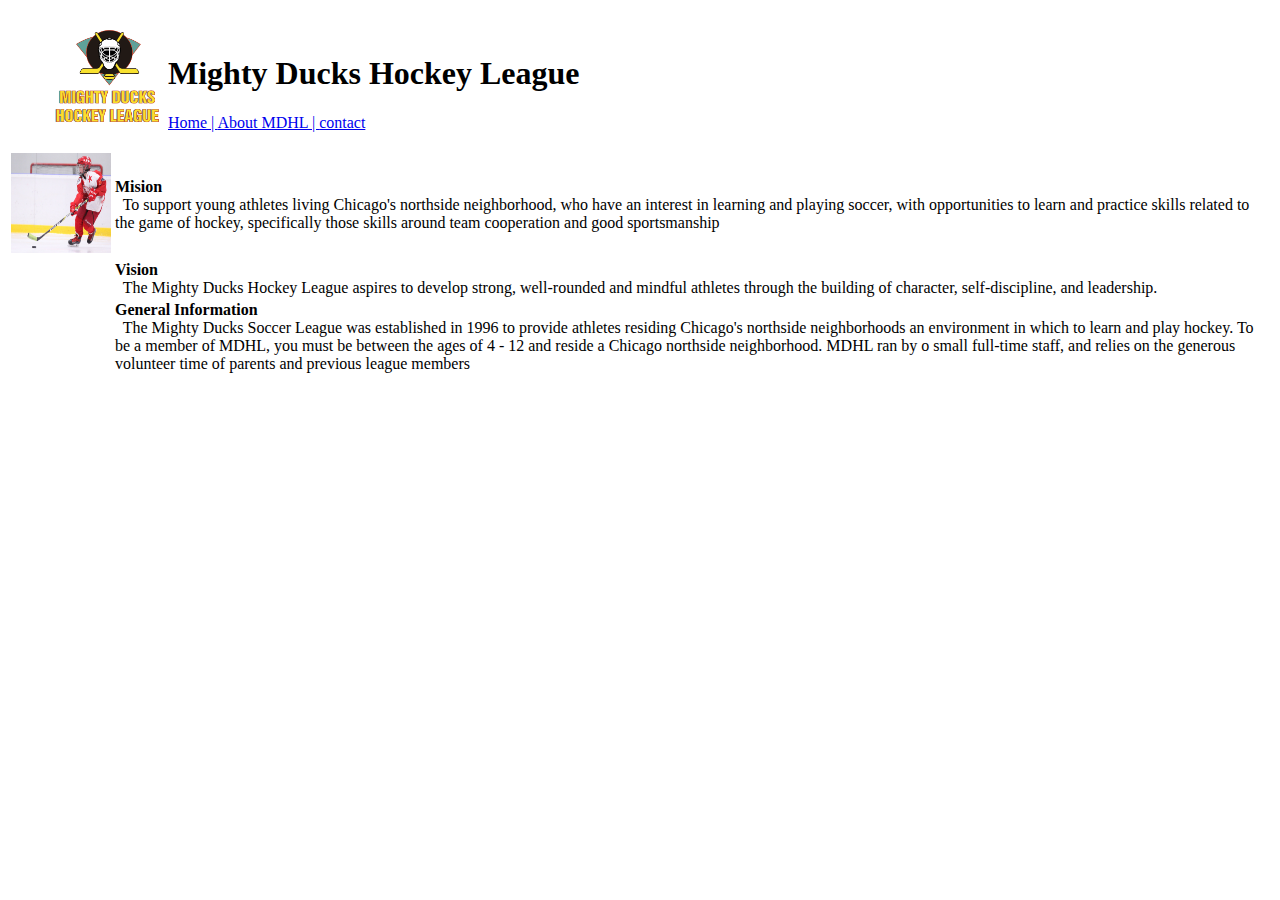
==== about.html @ 106046ae "creacion" ====
<!DOCTYPE html>
<html lang="en">
<head>
    <meta charset="UTF-8">
    <meta http-equiv="X-UA-Compatible" content="IE=edge">
    <meta name="viewport" content="width=device-width, initial-scale=1.0">
    <link rel="icon" href="./assets/img/Logo-Mighty-ducks-01.ico">
    <title>Mighty Ducks Hockey League</title>
</head>

    <body>
        <header>
            <figure>
                <img height="120" width="120" src="./assets/img/Logo Mighty ducks-01.png" align="left" alt="Logo">
                <aside>
                    <br>
    
                    <h1>Mighty Ducks Hockey League</h1>
    
                </aside>
            </figure>
        </header>
    
    
        <nav>
            <section>
                <a href="./index.html">Home | </a>
                <a href="#">About MDHL | </a>
                <a href="./contact.html">contact</a>
            </section>
        </nav>
     
        <main>
            <br>
            <aside>
                <table>
                    
    
    
    
                    <tr>
                        <td><img src="./assets/img/hockey  2.jpg" height="100" width="100" alt="Imagen 1"></td>
                        <td><strong>Mision</strong>
                            <article>&nbsp To support young athletes living Chicago's northside neighborhood, who have an interest in
                                learning and playing soccer, with opportunities to learn and practice skills related to the game of
                                hockey, specifically those skills around team cooperation and good sportsmanship </article>
                        </td>
    
                    </tr>
    
                    <tr>
                        <td></td>
                        <td><strong>Vision</strong>
                            <article>&nbsp The Mighty Ducks Hockey League aspires to develop strong, well-rounded and mindful athletes
                                through the building of character, self-discipline, and leadership.
                            
                            </article>
                        </td>
    
                    </tr>
    
                    <tr>
                        <td></td>
                        <td><strong>General Information</strong>
                            <article>&nbsp The Mighty Ducks Soccer League was established in 1996 to provide athletes residing
                                Chicago's northside neighborhoods an environment in which to learn and play hockey. To be a
                                member of MDHL, you must be between the ages of 4 - 12 and reside a Chicago northside
                                neighborhood. MDHL ran by o small full-time staff, and relies on the generous volunteer time of
                                parents and previous league members </article>
                        </td>
    
                    </tr>
    
    
                </table>
            </aside>
        </main>
</body>
</html>
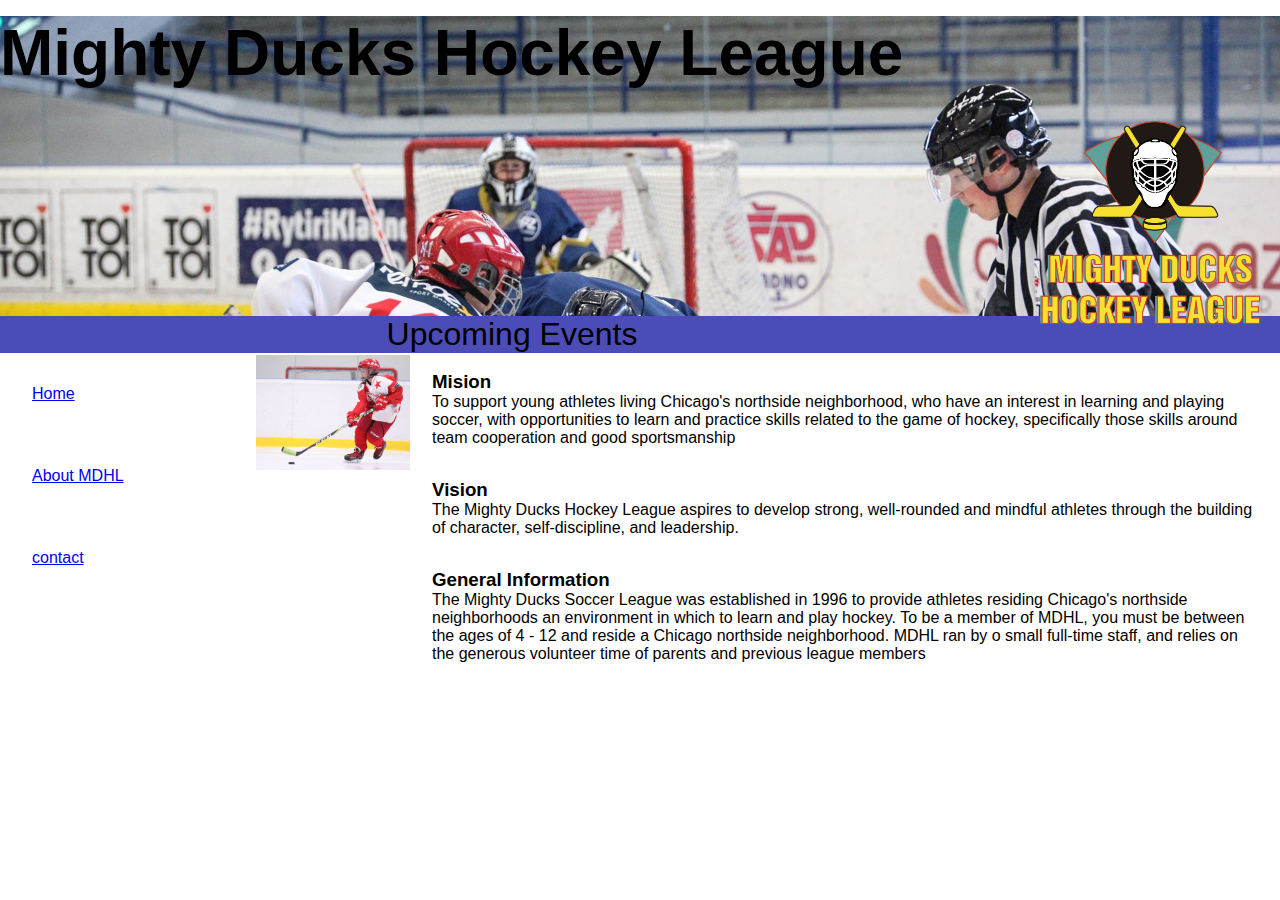
==== commit 77f1ba79: "modificacion" ====
--- a/about.html
+++ b/about.html
@@ -1,79 +1,66 @@
 <!DOCTYPE html>
 <html lang="en">
+
+
 <head>
     <meta charset="UTF-8">
     <meta http-equiv="X-UA-Compatible" content="IE=edge">
     <meta name="viewport" content="width=device-width, initial-scale=1.0">
     <link rel="icon" href="./assets/img/Logo-Mighty-ducks-01.ico">
+    <link rel="stylesheet" href="./assets/css/style.css">
     <title>Mighty Ducks Hockey League</title>
 </head>
 
-    <body>
-        <header>
-            <figure>
-                <img height="120" width="120" src="./assets/img/Logo Mighty ducks-01.png" align="left" alt="Logo">
-                <aside>
-                    <br>
-    
-                    <h1>Mighty Ducks Hockey League</h1>
-    
-                </aside>
-            </figure>
-        </header>
-    
-    
-        <nav>
-            <section>
-                <a href="./index.html">Home | </a>
-                <a href="#">About MDHL | </a>
+<body>
+    <header>
+        <section>
+
+            <h1>Mighty Ducks Hockey League</h1>
+
+            <img src="./assets/img/LogoMightyducks-01.png" alt="Logo">
+
+        </section>
+    </header>
+
+    <main>
+        <h2 class="subti">Upcoming Events</h2>
+
+
+        <aside class="barra">
+            <nav>
+                <a href="./index.html">Home</a>
+                <a href="#">About MDHL</a>
                 <a href="./contact.html">contact</a>
-            </section>
-        </nav>
-     
-        <main>
-            <br>
-            <aside>
-                <table>
-                    
-    
-    
-    
-                    <tr>
-                        <td><img src="./assets/img/hockey  2.jpg" height="100" width="100" alt="Imagen 1"></td>
-                        <td><strong>Mision</strong>
-                            <article>&nbsp To support young athletes living Chicago's northside neighborhood, who have an interest in
-                                learning and playing soccer, with opportunities to learn and practice skills related to the game of
-                                hockey, specifically those skills around team cooperation and good sportsmanship </article>
-                        </td>
-    
-                    </tr>
-    
-                    <tr>
-                        <td></td>
-                        <td><strong>Vision</strong>
-                            <article>&nbsp The Mighty Ducks Hockey League aspires to develop strong, well-rounded and mindful athletes
-                                through the building of character, self-discipline, and leadership.
-                            
-                            </article>
-                        </td>
-    
-                    </tr>
-    
-                    <tr>
-                        <td></td>
-                        <td><strong>General Information</strong>
-                            <article>&nbsp The Mighty Ducks Soccer League was established in 1996 to provide athletes residing
-                                Chicago's northside neighborhoods an environment in which to learn and play hockey. To be a
-                                member of MDHL, you must be between the ages of 4 - 12 and reside a Chicago northside
-                                neighborhood. MDHL ran by o small full-time staff, and relies on the generous volunteer time of
-                                parents and previous league members </article>
-                        </td>
-    
-                    </tr>
-    
-    
-                </table>
-            </aside>
-        </main>
+            </nav>
+        </aside>
+
+        <section class="cuerpo">
+            <img src="./assets/img/hockey2.jpg" alt="Imagen 1">
+            <div>
+                <h3>Mision</h3>
+                <p> To support young athletes living Chicago's northside neighborhood, who have an interest in
+                    learning and playing soccer, with opportunities to learn and practice skills related to the game of
+                    hockey, specifically those skills around team cooperation and good sportsmanship </p>
+            </div>
+            <div>
+                <h3>Vision</h3>
+                <p> The Mighty Ducks Hockey League aspires to develop strong, well-rounded and mindful athletes
+                    through the building of character, self-discipline, and leadership. </p>
+            </div>
+            <div>
+                <h3>General Information</h3>
+                <p>The Mighty Ducks Soccer League was established in 1996 to provide athletes residing
+                    Chicago's northside neighborhoods an environment in which to learn and play hockey. To be a
+                    member of MDHL, you must be between the ages of 4 - 12 and reside a Chicago northside
+                    neighborhood. MDHL ran by o small full-time staff, and relies on the generous volunteer time of
+                    parents and previous league members </p>
+            </div>
+        </section>
+
+    </main>
+
+
+
 </body>
+
 </html>--- a/assets/css/style.css
+++ b/assets/css/style.css
@@ -0,0 +1,70 @@
+* {
+    margin: 0;
+    padding: 0;
+    box-sizing: border-box;
+    font-family: sans-serif;
+}
+
+section>img {
+
+    width: 20%;
+    display: block;
+    float: right;
+
+
+}
+
+section>p {
+    margin-bottom: 0%;
+}
+
+header h1 {
+
+    margin-top: 1rem;
+    font-size: 4rem;
+    
+
+
+}
+
+.subti {
+    width: 100%;
+    text-align: center;
+    background-color: rgb(76, 76, 182);
+    font: 2em sans-serif;
+
+
+}
+
+.barra a {
+    display: block;
+    padding: 2rem;
+}
+
+.cuerpo>div {
+    margin-left: 10rem;
+    padding: 1rem;
+
+}
+
+.barra {
+    float: left;
+    width: 20%;
+}
+
+.cuerpo {
+    float: right;
+    width: 80%;
+}
+
+.cuerpo>img {
+    width: 15%;
+    float: left;
+}
+
+header {
+    background-image: url(../img/design1_image1.jpg);
+    background-size: cover;
+    height: 300px;
+
+}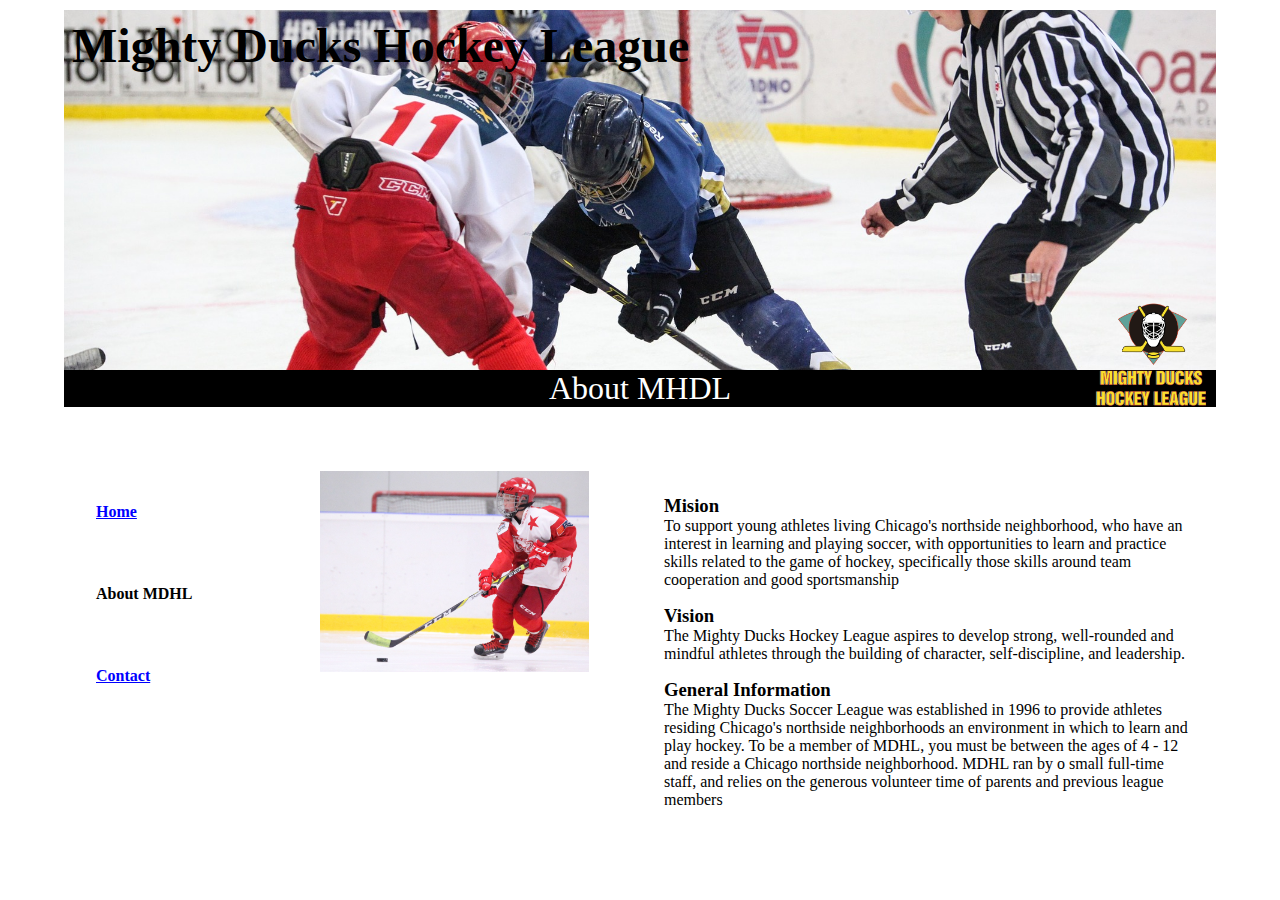
==== commit 6382561f: "Entrega" ====
--- a/about.html
+++ b/about.html
@@ -23,22 +23,24 @@
     </header>
 
     <main>
-        <h2 class="subti">Upcoming Events</h2>
+        <h2 class="subti">About MHDL</h2>
 
 
         <aside class="barra">
             <nav>
-                <a href="./index.html">Home</a>
-                <a href="#">About MDHL</a>
-                <a href="./contact.html">contact</a>
+                <a href="./index.html" class="otro">Home</a>
+                <a href="#" class="activo">About MDHL</a>
+                <a href="./contact.html" class="otro">Contact</a>
             </nav>
         </aside>
 
         <section class="cuerpo">
             <img src="./assets/img/hockey2.jpg" alt="Imagen 1">
+        
+        
             <div>
                 <h3>Mision</h3>
-                <p> To support young athletes living Chicago's northside neighborhood, who have an interest in
+                <p>To support young athletes living Chicago's northside neighborhood, who have an interest in
                     learning and playing soccer, with opportunities to learn and practice skills related to the game of
                     hockey, specifically those skills around team cooperation and good sportsmanship </p>
             </div>
@@ -58,7 +60,7 @@
         </section>
 
     </main>
-
+   
 
 
 </body>
--- a/assets/css/style.css
+++ b/assets/css/style.css
@@ -2,15 +2,18 @@
     margin: 0;
     padding: 0;
     box-sizing: border-box;
-    font-family: sans-serif;
+    font-family:cursive ;
 }
 
-section>img {
-
-    width: 20%;
+/*section>img {
+*/
+header img {
+    width: 10%;
     display: block;
-    float: right;
-
+    position: absolute;
+    top: 32vh;
+    right: 5vw;
+    
 
 }
 
@@ -20,51 +23,89 @@
 
 header h1 {
 
-    margin-top: 1rem;
-    font-size: 4rem;
-    
+
+    font-size: 3em;
+    color:black ;
 
 
 }
 
 .subti {
-    width: 100%;
+
     text-align: center;
-    background-color: rgb(76, 76, 182);
-    font: 2em sans-serif;
+    background-color: black;
+    color: white;
+    font: 2em cursive;
+    margin: 0 5% 0 5%;
 
 
+}
+
+.activo {
+    color: black;
+    text-decoration: none;
+    
+}
+
+.otro {
+    color: blue;
 }
 
 .barra a {
     display: block;
     padding: 2rem;
+    font-weight: bold;
+   
+    
 }
 
 .cuerpo>div {
-    margin-left: 10rem;
-    padding: 1rem;
+    margin-left: 20rem;
+    /*position: absolute;
+    left: 20rem;
+*/
+    padding: 0.5rem;
+
+    
+   
 
 }
 
 .barra {
     float: left;
     width: 20%;
+    margin: 5% 0 0 5%;
+
 }
 
 .cuerpo {
-    float: right;
-    width: 80%;
+    float: left;
+    width: 70%;
+    margin: 5% 5% 0 0;
+    padding: 1rem;
+    position: relative;
+
 }
 
+
+
 .cuerpo>img {
-    width: 15%;
-    float: left;
+    width: 30%;
+    position: absolute;
+    top: 0;
+    left: 0; 
 }
 
+
 header {
+    width: 90 vw;
+    height: 25vh;
+    margin: 10px 5% 0 5%;
     background-image: url(../img/design1_image1.jpg);
     background-size: cover;
-    height: 300px;
+    background-position: 0 40%;
+    min-height: 40vh;
+    padding: .5rem;
 
-}+} 
+
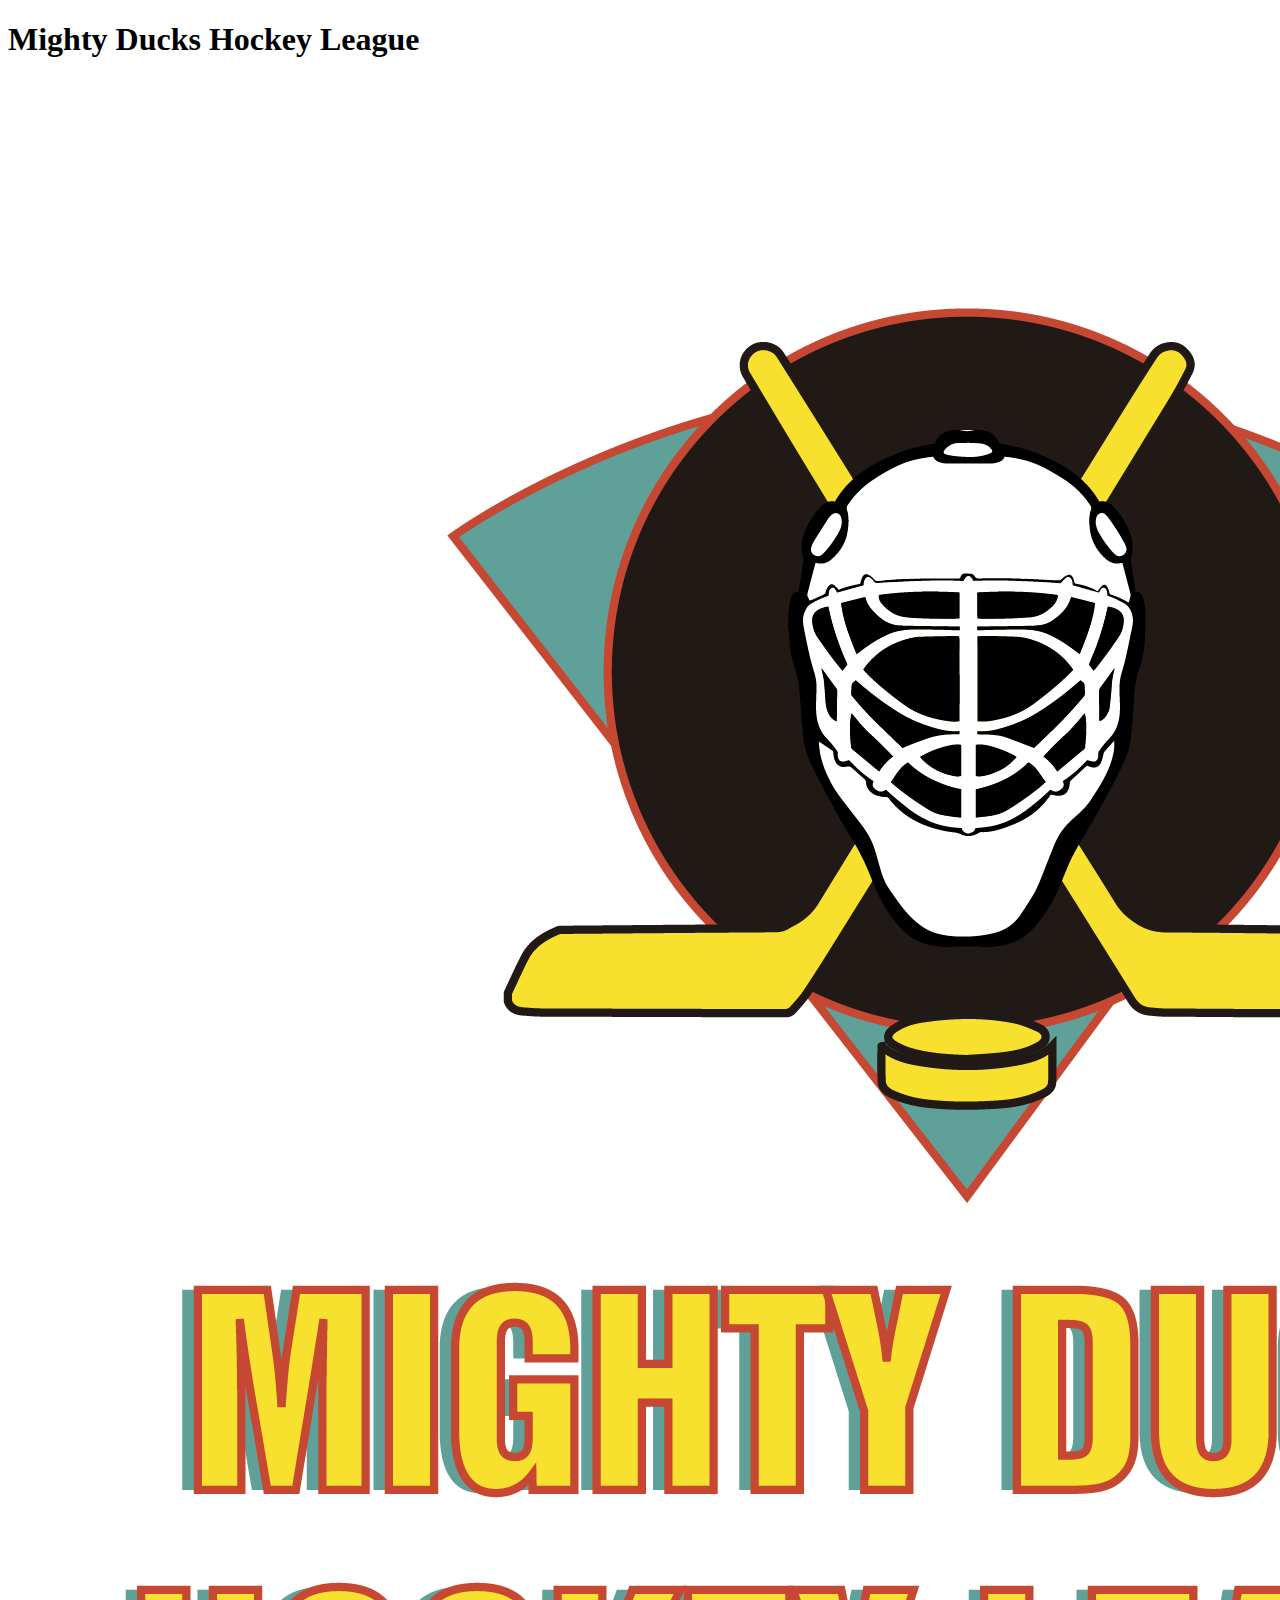
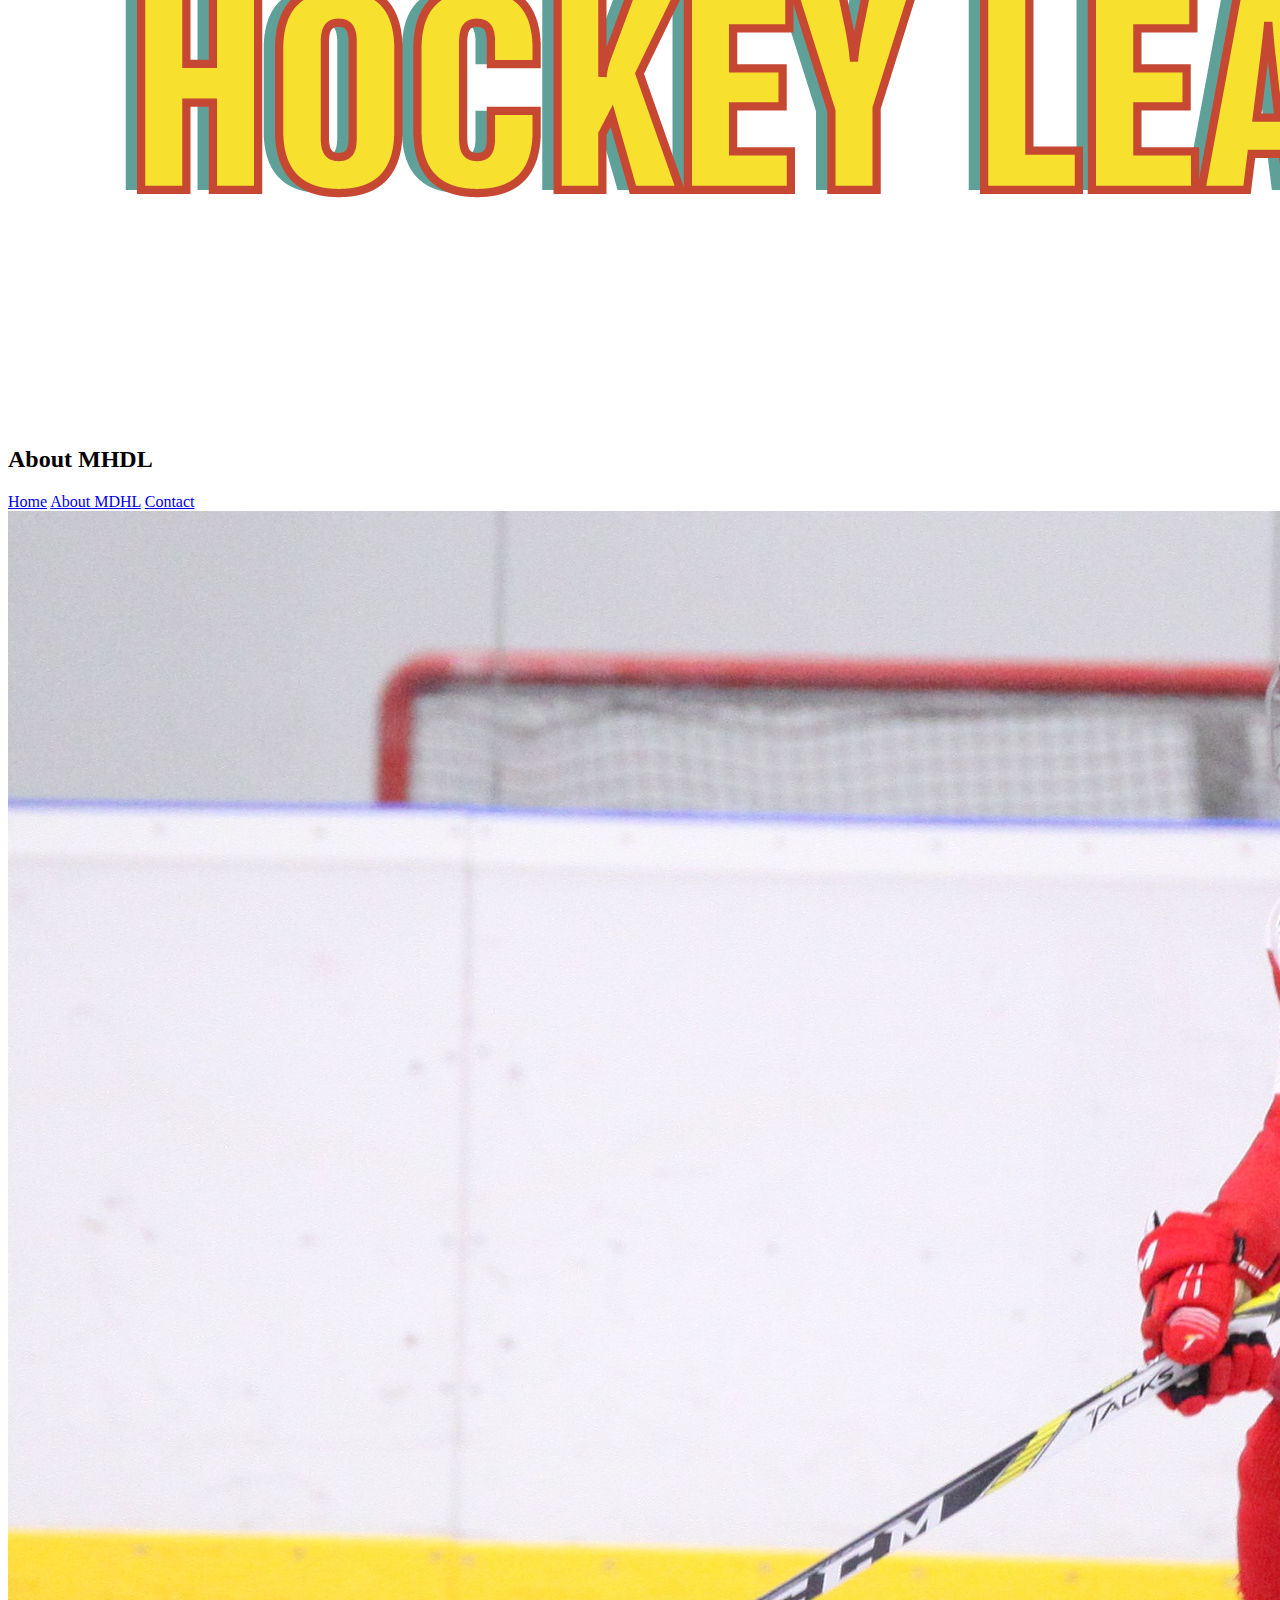
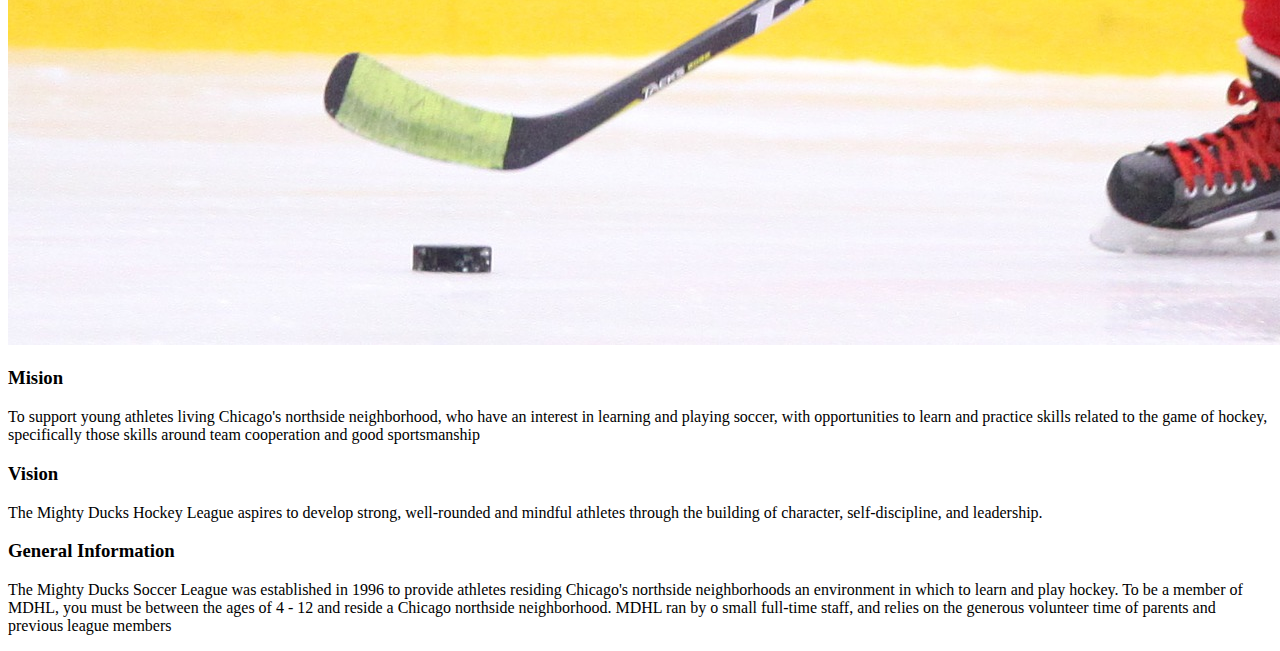
==== commit 5794c0b7: "Inicio tarea3" ====
--- a/about.html
+++ b/about.html
@@ -7,7 +7,7 @@
     <meta http-equiv="X-UA-Compatible" content="IE=edge">
     <meta name="viewport" content="width=device-width, initial-scale=1.0">
     <link rel="icon" href="./assets/img/Logo-Mighty-ducks-01.ico">
-    <link rel="stylesheet" href="./assets/css/style.css">
+    <link rel="stylesheet" href="../css/style.css">
     <title>Mighty Ducks Hockey League</title>
 </head>
 
@@ -30,14 +30,14 @@
             <nav>
                 <a href="./index.html" class="otro">Home</a>
                 <a href="#" class="activo">About MDHL</a>
-                <a href="./contact.html" class="otro">Contact</a>
+                <a href="../pages/contact.html" class="otro">Contact</a>
             </nav>
         </aside>
 
         <section class="cuerpo">
             <img src="./assets/img/hockey2.jpg" alt="Imagen 1">
-        
-        
+
+
             <div>
                 <h3>Mision</h3>
                 <p>To support young athletes living Chicago's northside neighborhood, who have an interest in
@@ -60,7 +60,7 @@
         </section>
 
     </main>
-   
+
 
 
 </body>
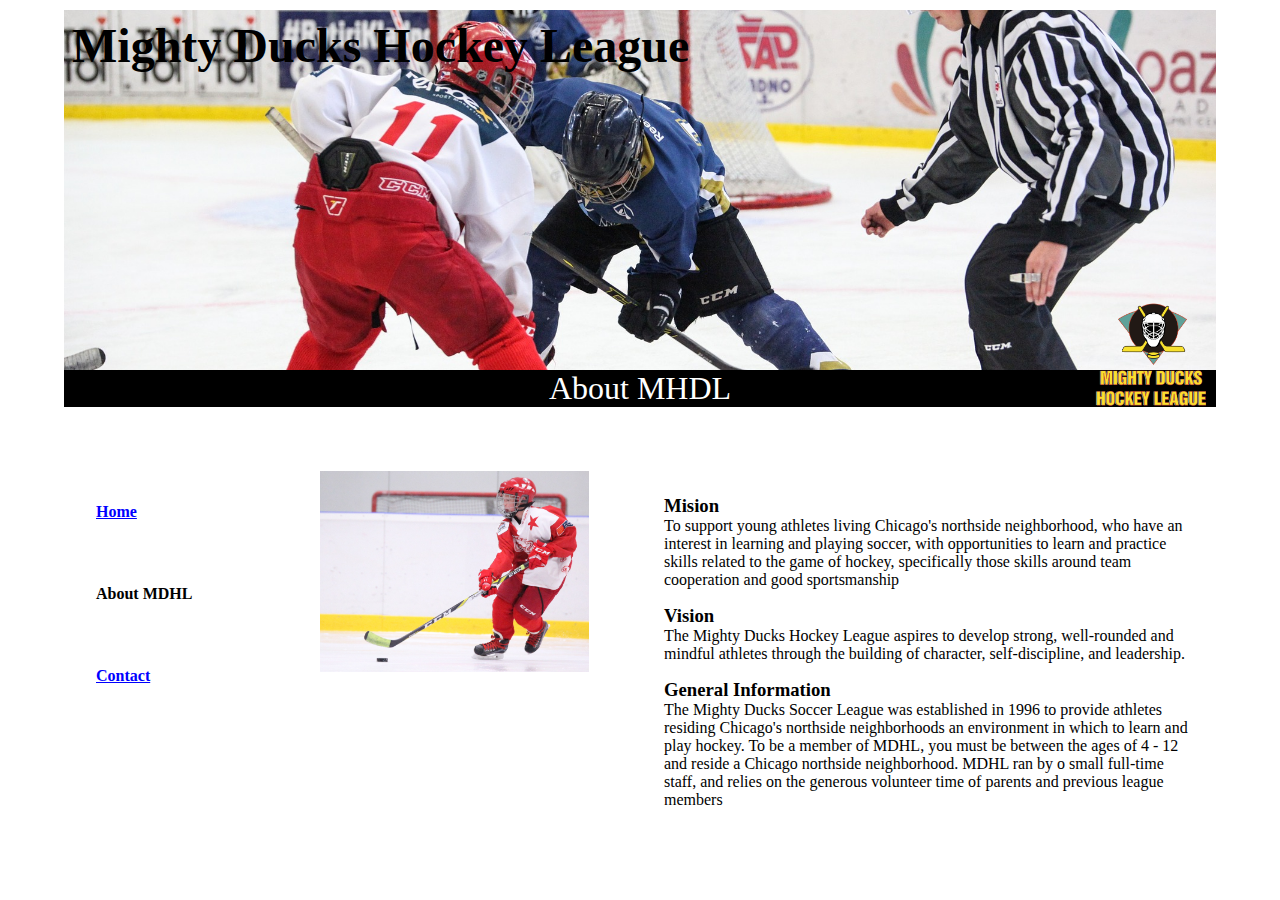
==== commit 0f002b2f: "tarea3" ====
--- a/about.html
+++ b/about.html
@@ -7,7 +7,7 @@
     <meta http-equiv="X-UA-Compatible" content="IE=edge">
     <meta name="viewport" content="width=device-width, initial-scale=1.0">
     <link rel="icon" href="./assets/img/Logo-Mighty-ducks-01.ico">
-    <link rel="stylesheet" href="../css/style.css">
+    <link rel="stylesheet" href="./assets/css/style.css">
     <title>Mighty Ducks Hockey League</title>
 </head>
 
@@ -30,7 +30,7 @@
             <nav>
                 <a href="./index.html" class="otro">Home</a>
                 <a href="#" class="activo">About MDHL</a>
-                <a href="../pages/contact.html" class="otro">Contact</a>
+                <a href="./contact.html" class="otro">Contact</a>
             </nav>
         </aside>
 
--- a/assets/css/style.css
+++ b/assets/css/style.css
@@ -0,0 +1,110 @@
+* {
+    margin: 0;
+    padding: 0;
+    box-sizing: border-box;
+    font-family: cursive;
+}
+
+/*section>img {
+*/
+header img {
+    width: 10%;
+    display: block;
+    position: absolute;
+    top: 32vh;
+    right: 5vw;
+
+
+}
+
+section>p {
+    margin-bottom: 0%;
+}
+
+header h1 {
+
+
+    font-size: 3em;
+    color: black;
+
+
+}
+
+.subti {
+
+    text-align: center;
+    background-color: black;
+    color: white;
+    font: 2em cursive;
+    margin: 0 5% 0 5%;
+
+
+}
+
+.activo {
+    color: black;
+    text-decoration: none;
+
+}
+
+.otro {
+    color: blue;
+}
+
+.barra a {
+    display: block;
+    padding: 2rem;
+    font-weight: bold;
+
+
+}
+
+.cuerpo>div {
+    margin-left: 20rem;
+    /*position: absolute;
+    left: 20rem;
+*/
+    padding: 0.5rem;
+
+
+
+
+}
+
+.barra {
+    float: left;
+    width: 20%;
+    margin: 5% 0 0 5%;
+
+}
+
+.cuerpo {
+    float: left;
+    width: 70%;
+    margin: 5% 5% 0 0;
+    padding: 1rem;
+    position: relative;
+
+}
+
+
+
+.cuerpo>img {
+    width: 30%;
+    position: absolute;
+    top: 0;
+    left: 0;
+}
+
+
+header {
+    width: 90 vw;
+    height: 25vh;
+    margin: 10px 5% 0 5%;
+    background-image: url(../img/design1_image1.jpg);
+    background-size: cover;
+    background-position: 0 40%;
+    min-height: 40vh;
+    padding: .5rem;
+
+}